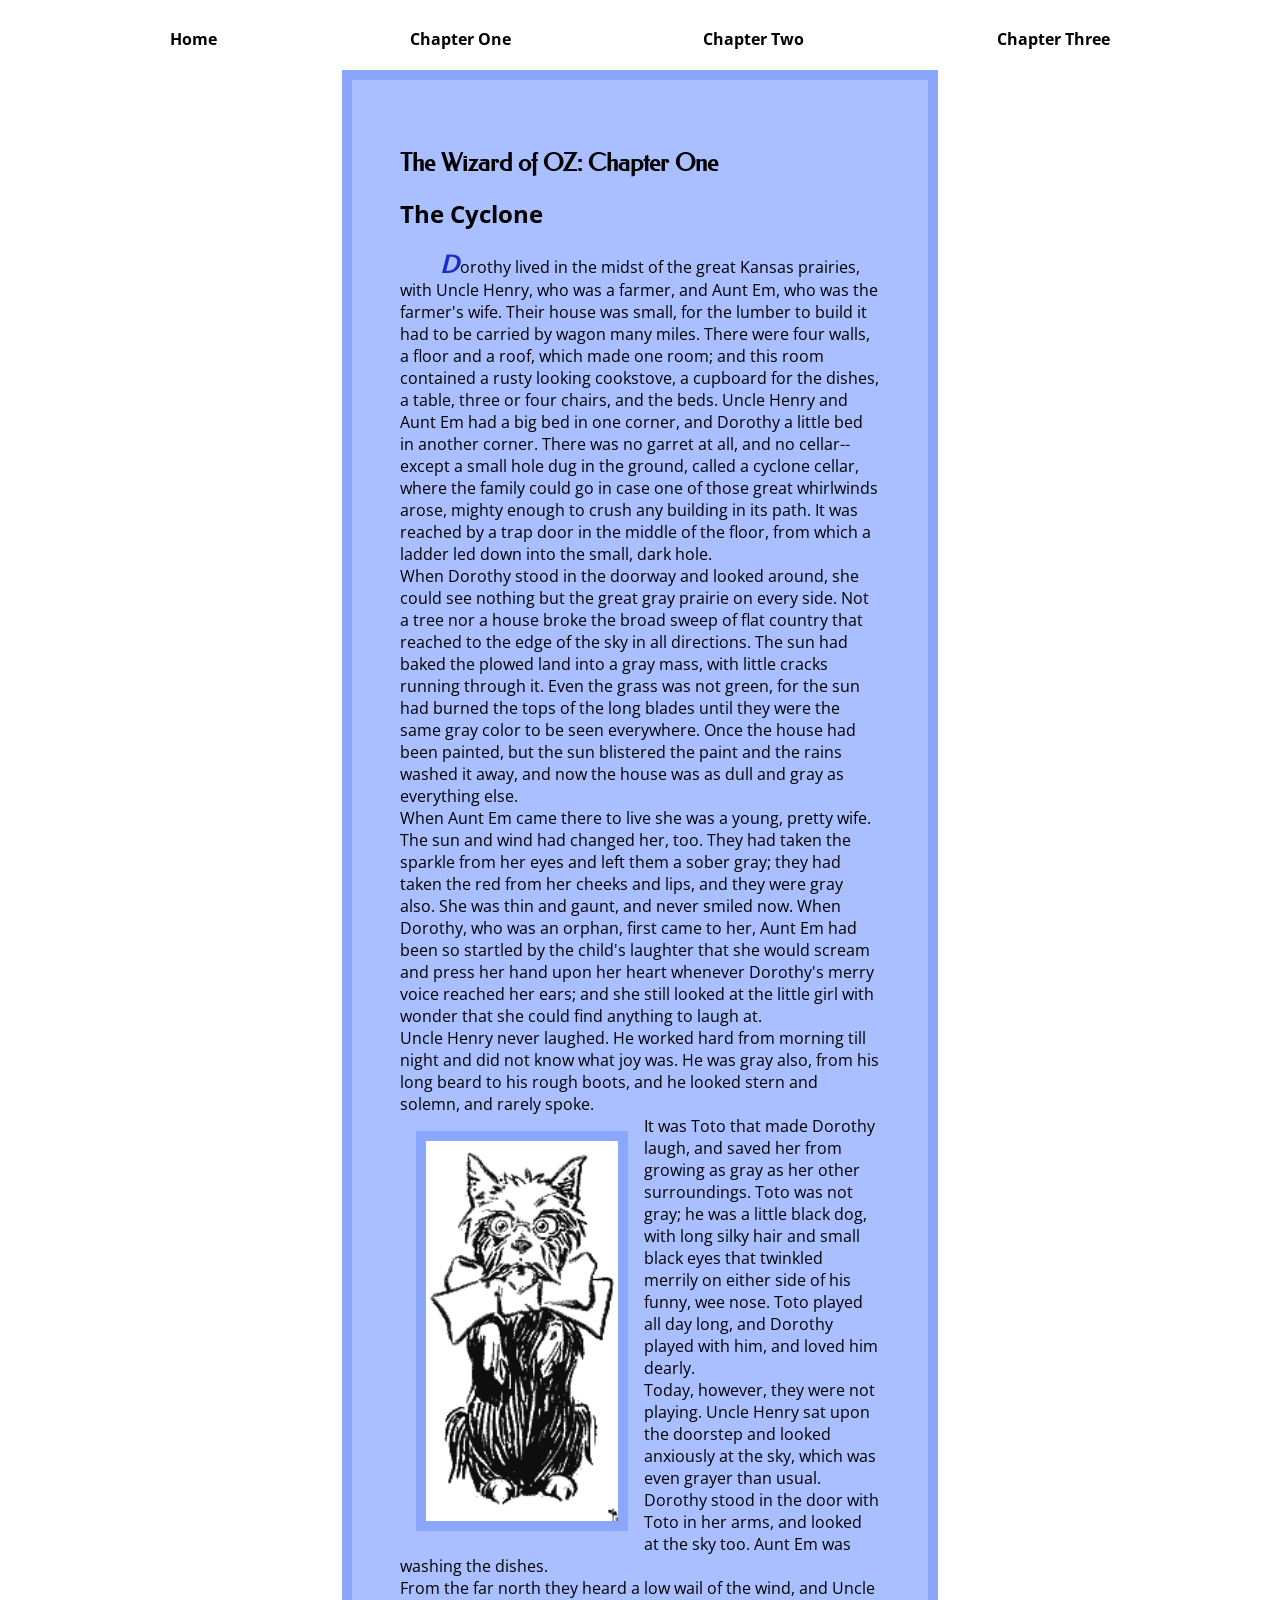
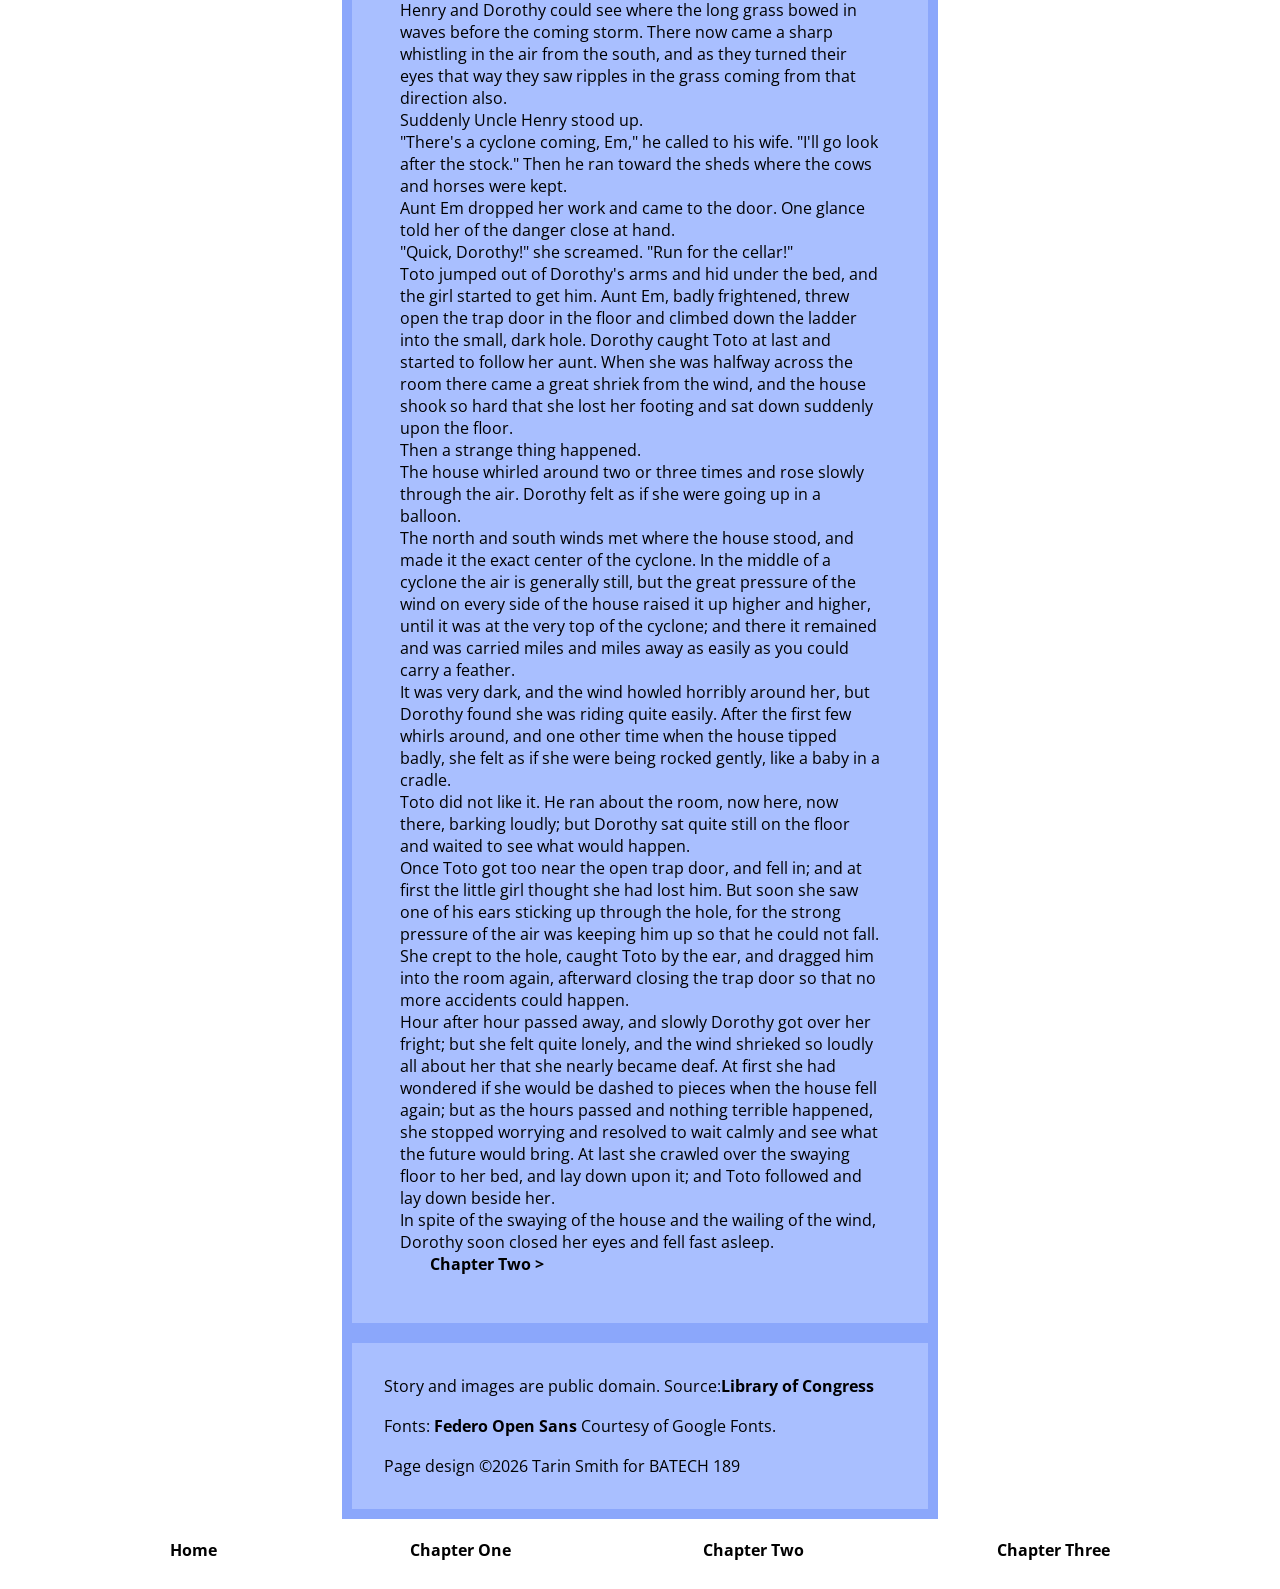
==== Ch1.html @ e9f1b011 "Webproject4" ====
<!doctype html>
<html lang="en">
    <head>
        <meta charset="UTF-8" />
        <title>Chapter Two: The Cyclone</title>
        <link rel="stylesheet" href="style.css" />
        <link
            href="https://fonts.googleapis.com/css2?family=Federo&family=Open+Sans:ital,wght@0,300..800;1,300..800&display=swap"
            rel="stylesheet" />
    </head>
    <body>
        <nav>
            <a href="index.html">Home</a>
            <a href="Ch1.html">Chapter One</a>
            <a href="Ch2.html">Chapter Two</a>
            <a href="Ch3.html">Chapter Three</a>
        </nav>

        <main>
            <section>
                <h1>The Wizard of OZ: Chapter One</h1>
                <h2>The Cyclone</h2>
                <p style="text-indent: 40px">
                    <span class="firstletter">D</span>orothy lived in the midst of the great Kansas prairies, with Uncle
                    Henry, who was a farmer, and Aunt Em, who was the farmer's wife. Their house was small, for the
                    lumber to build it had to be carried by wagon many miles. There were four walls, a floor and a roof,
                    which made one room; and this room contained a rusty looking cookstove, a cupboard for the dishes, a
                    table, three or four chairs, and the beds. Uncle Henry and Aunt Em had a big bed in one corner, and
                    Dorothy a little bed in another corner. There was no garret at all, and no cellar--except a small
                    hole dug in the ground, called a cyclone cellar, where the family could go in case one of those
                    great whirlwinds arose, mighty enough to crush any building in its path. It was reached by a trap
                    door in the middle of the floor, from which a ladder led down into the small, dark hole.
                </p>

                <p>
                    When Dorothy stood in the doorway and looked around, she could see nothing but the great gray
                    prairie on every side. Not a tree nor a house broke the broad sweep of flat country that reached to
                    the edge of the sky in all directions. The sun had baked the plowed land into a gray mass, with
                    little cracks running through it. Even the grass was not green, for the sun had burned the tops of
                    the long blades until they were the same gray color to be seen everywhere. Once the house had been
                    painted, but the sun blistered the paint and the rains washed it away, and now the house was as dull
                    and gray as everything else.
                </p>

                <p>
                    When Aunt Em came there to live she was a young, pretty wife. The sun and wind had changed her, too.
                    They had taken the sparkle from her eyes and left them a sober gray; they had taken the red from her
                    cheeks and lips, and they were gray also. She was thin and gaunt, and never smiled now. When
                    Dorothy, who was an orphan, first came to her, Aunt Em had been so startled by the child's laughter
                    that she would scream and press her hand upon her heart whenever Dorothy's merry voice reached her
                    ears; and she still looked at the little girl with wonder that she could find anything to laugh at.
                </p>

                <p>
                    Uncle Henry never laughed. He worked hard from morning till night and did not know what joy was. He
                    was gray also, from his long beard to his rough boots, and he looked stern and solemn, and rarely
                    spoke.
                </p>

                <img src="tonto.png" alt="Toto, Small dog" />

                <p>
                    It was Toto that made Dorothy laugh, and saved her from growing as gray as her other surroundings.
                    Toto was not gray; he was a little black dog, with long silky hair and small black eyes that
                    twinkled merrily on either side of his funny, wee nose. Toto played all day long, and Dorothy played
                    with him, and loved him dearly.
                </p>

                <p>
                    Today, however, they were not playing. Uncle Henry sat upon the doorstep and looked anxiously at the
                    sky, which was even grayer than usual. Dorothy stood in the door with Toto in her arms, and looked
                    at the sky too. Aunt Em was washing the dishes.
                </p>
                <p>
                    From the far north they heard a low wail of the wind, and Uncle Henry and Dorothy could see where
                    the long grass bowed in waves before the coming storm. There now came a sharp whistling in the air
                    from the south, and as they turned their eyes that way they saw ripples in the grass coming from
                    that direction also.
                </p>

                <p>Suddenly Uncle Henry stood up.</p>

                <p>
                    "There's a cyclone coming, Em," he called to his wife. "I'll go look after the stock." Then he ran
                    toward the sheds where the cows and horses were kept.
                </p>

                <p>Aunt Em dropped her work and came to the door. One glance told her of the danger close at hand.</p>

                <p>"Quick, Dorothy!" she screamed. "Run for the cellar!"</p>

                <p>
                    Toto jumped out of Dorothy's arms and hid under the bed, and the girl started to get him. Aunt Em,
                    badly frightened, threw open the trap door in the floor and climbed down the ladder into the small,
                    dark hole. Dorothy caught Toto at last and started to follow her aunt. When she was halfway across
                    the room there came a great shriek from the wind, and the house shook so hard that she lost her
                    footing and sat down suddenly upon the floor.
                </p>

                <p>Then a strange thing happened.</p>

                <p>
                    The house whirled around two or three times and rose slowly through the air. Dorothy felt as if she
                    were going up in a balloon.
                </p>

                <p>
                    The north and south winds met where the house stood, and made it the exact center of the cyclone. In
                    the middle of a cyclone the air is generally still, but the great pressure of the wind on every side
                    of the house raised it up higher and higher, until it was at the very top of the cyclone; and there
                    it remained and was carried miles and miles away as easily as you could carry a feather.
                </p>

                <p>
                    It was very dark, and the wind howled horribly around her, but Dorothy found she was riding quite
                    easily. After the first few whirls around, and one other time when the house tipped badly, she felt
                    as if she were being rocked gently, like a baby in a cradle.
                </p>

                <p>
                    Toto did not like it. He ran about the room, now here, now there, barking loudly; but Dorothy sat
                    quite still on the floor and waited to see what would happen.
                </p>

                <p>
                    Once Toto got too near the open trap door, and fell in; and at first the little girl thought she had
                    lost him. But soon she saw one of his ears sticking up through the hole, for the strong pressure of
                    the air was keeping him up so that he could not fall. She crept to the hole, caught Toto by the ear,
                    and dragged him into the room again, afterward closing the trap door so that no more accidents could
                    happen.
                </p>

                <p>
                    Hour after hour passed away, and slowly Dorothy got over her fright; but she felt quite lonely, and
                    the wind shrieked so loudly all about her that she nearly became deaf. At first she had wondered if
                    she would be dashed to pieces when the house fell again; but as the hours passed and nothing
                    terrible happened, she stopped worrying and resolved to wait calmly and see what the future would
                    bring. At last she crawled over the swaying floor to her bed, and lay down upon it; and Toto
                    followed and lay down beside her.
                </p>

                <p>
                    In spite of the swaying of the house and the wailing of the wind, Dorothy soon closed her eyes and
                    fell fast asleep.
                </p>

                <a href="Ch2.html">Chapter Two &gt;</a>
            </section>

            <footer id="footer">
                <p>
                    Story and images are public domain. Source:<a href="https://www.loc.gov/item/03032405/"
                        >Library of Congress</a
                    >
                </p>
                <br />
                <p>
                    Fonts:
                    <a href="https://fonts.google.com/specimen/Federo/license?preview.script=Latn&query=Cyreal"
                        >Federo </a
                    ><a href="https://fonts.google.com/specimen/Open+Sans/license?query=open+sans">Open Sans </a>
                    Courtesy of Google Fonts.
                </p>
                <br />
                <p>Page design &copy;2026 Tarin Smith for BATECH 189</p>
            </footer>

            <nav>
                <a href="index.html">Home</a>
                <a href="Ch1.html">Chapter One</a>
                <a href="Ch2.html">Chapter Two</a>
                <a href="Ch3.html">Chapter Three</a>
            </nav>
        </main>
    </body>
</html>
---- style.css ----
h1 {
    font-family: Federo, sans-serif;
    font-size: 1;
}

h2 {
    font-family: Open Sans;
}

p {
    text-align: Left;
    font-family: Open Sans;
    max-width: 30em;
}

a {
    font-family: Open Sans;
    font-weight: bold;
    max-width: 30em;
    padding: 20px 30px;
    text-decoration: none;
    color: black;
}

section {
    border: 10px solid #8ba7fb;
    padding: 3em;
    margin: 2em;
    max-width: 30em;
    background-color: #a9bfff;

    margin-top: 0;
    margin-bottom: 0;
    margin-left: auto;
    margin-right: auto;
}

nav {
    display: flex;
    flex-direction: row;
    justify-content: space-evenly;
}

.firstletter {
    font-family: Federo, serif;
    font-style: italic;
    font-weight: bold;
    color: #1b2cca;
    font-size: x-large;
    padding-right: 0.07em;
}
#imgForcover {
  width: 50%;
    border: 10px dashed #8ba7fb;
    margin: 1em;
    float: none;
    display:flex;
    justify-content: center;
}
img {
    width: 40%;
    border: 10px solid #8ba7fb;
    margin: 1em;
    float: inline-start;
}
footer {
    
    padding: 2em;
    background-color:#a9bfff;
    border: 10px solid #8ba7fb;
    
    max-width: 32em;
    
    margin-top: 0;
    margin-bottom: 0;
    margin-left: auto;
    margin-right: auto;
}
#footer a, p {
    font-family: Open Sans;
    max-width: 50em;
    padding: 0;
    margin:0;
}
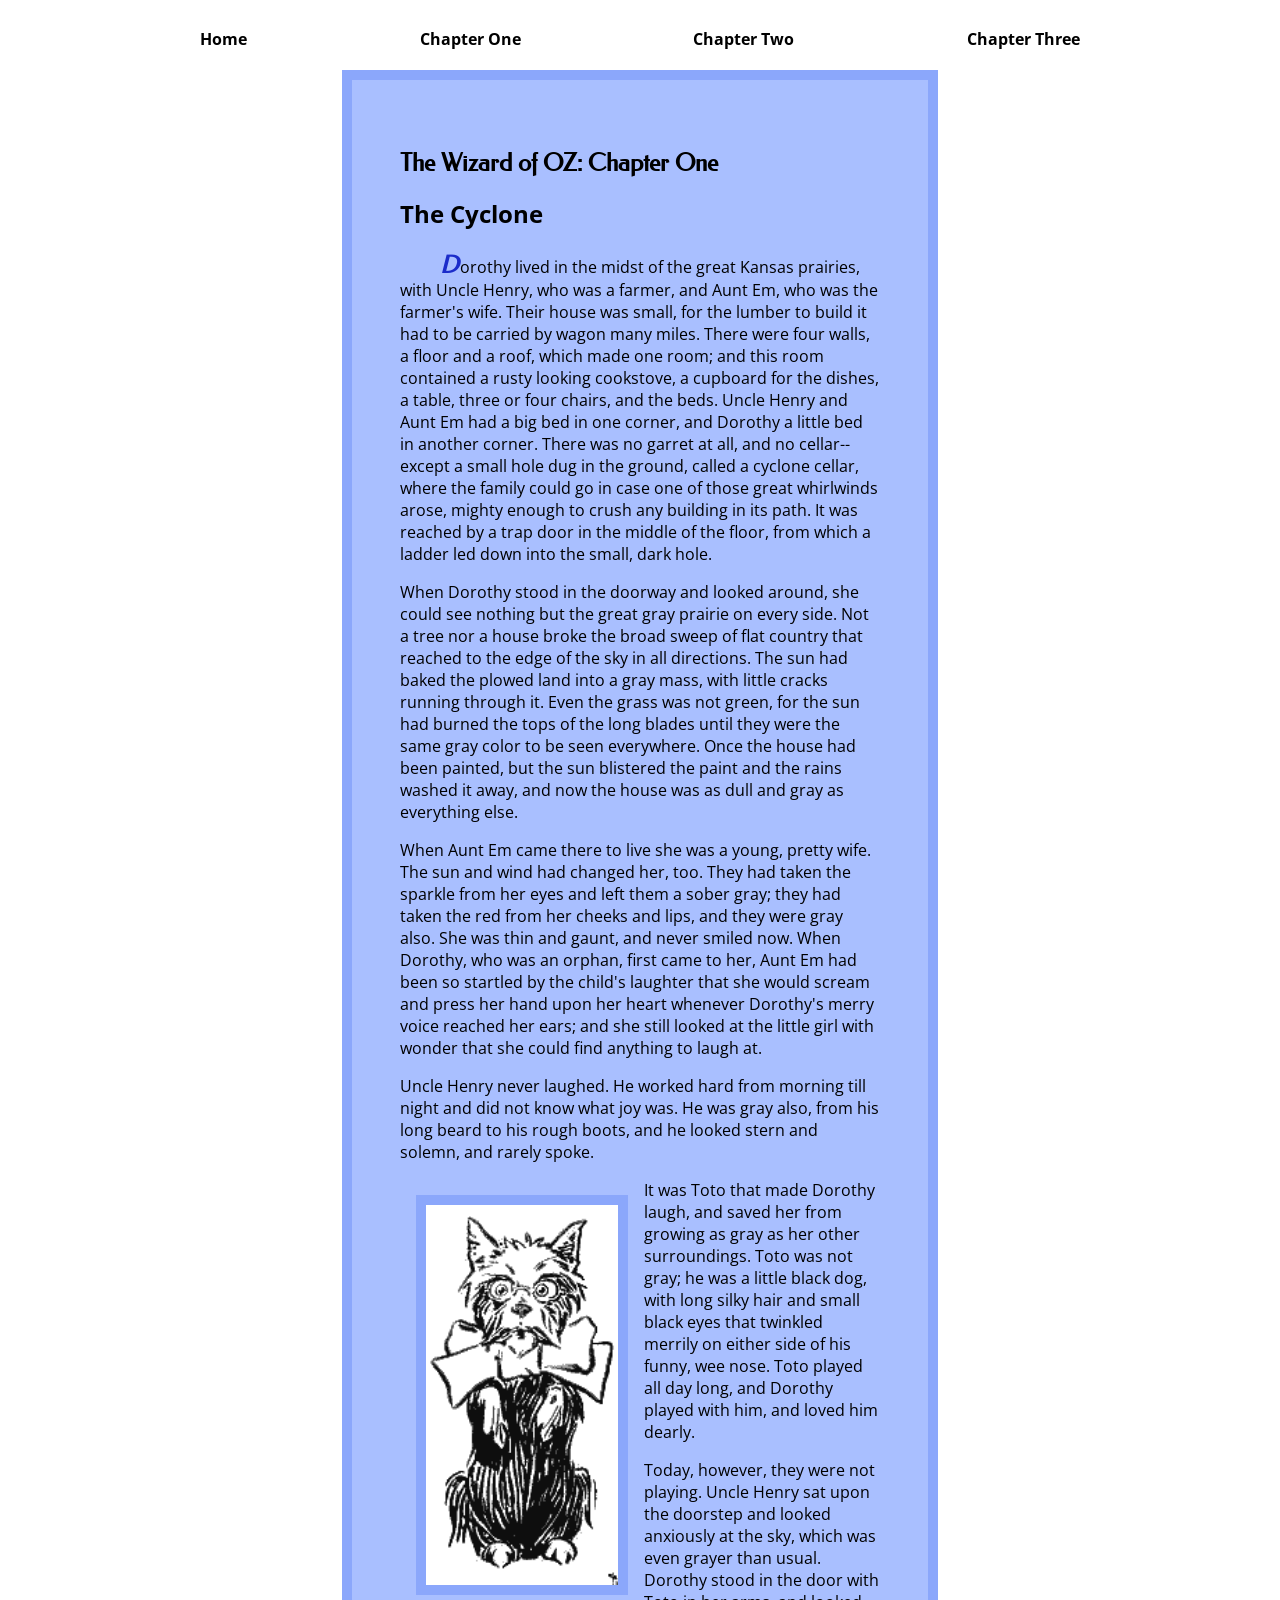
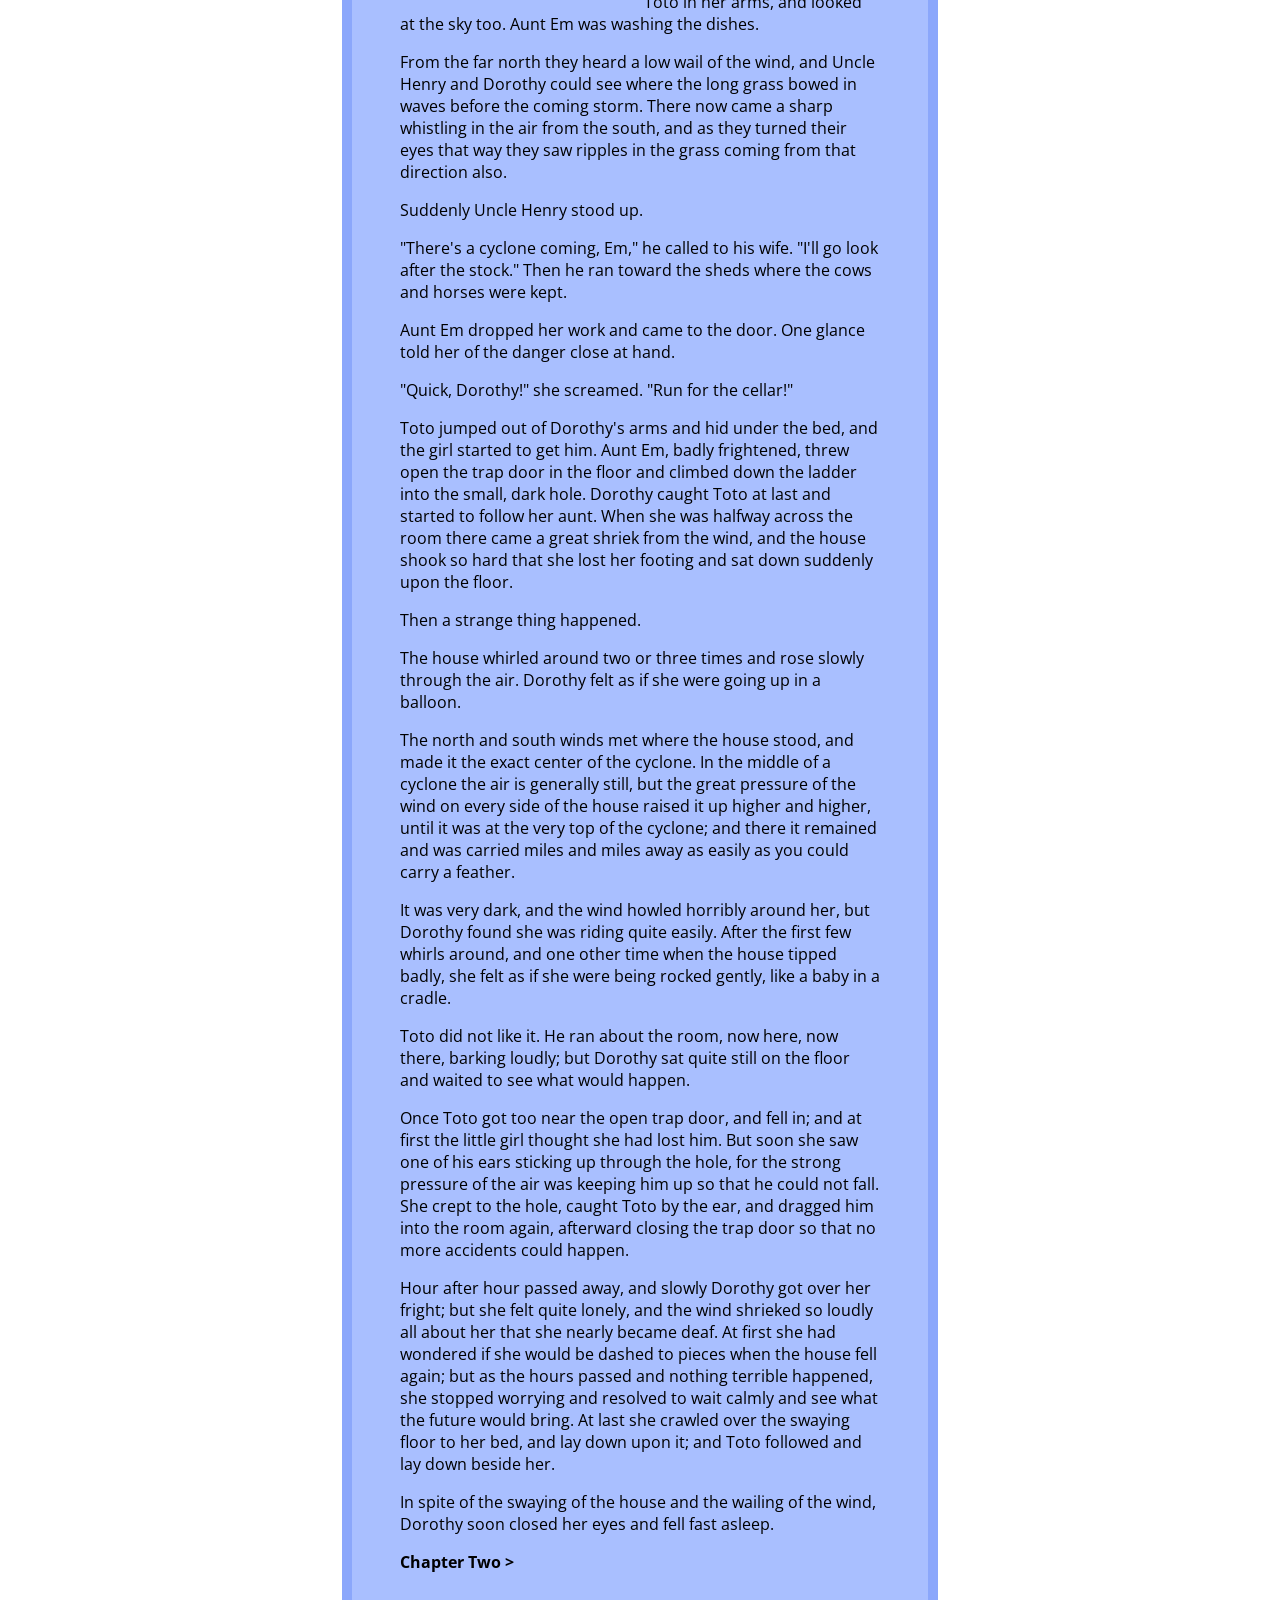
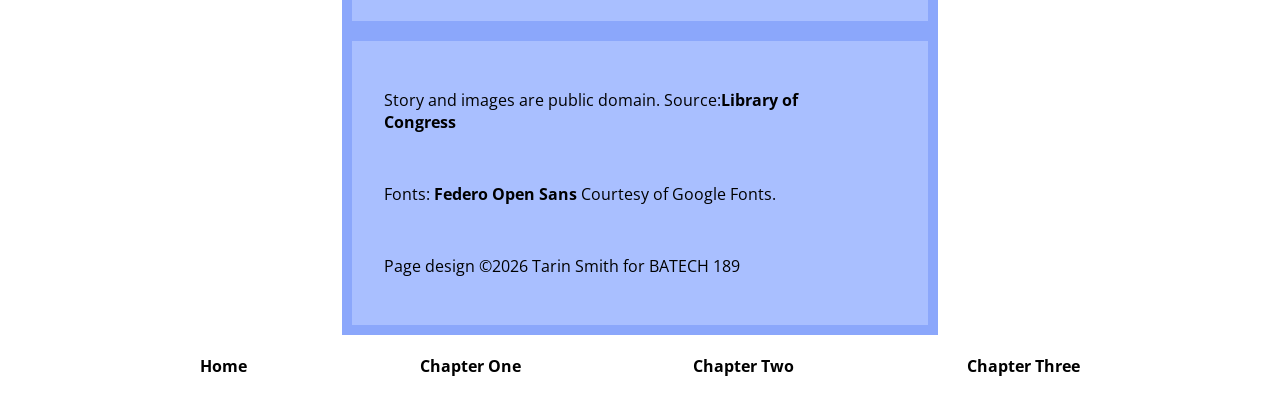
==== commit 83f2e147: "Webproject 4" ====
--- a/Ch1.html
+++ b/Ch1.html
@@ -13,7 +13,7 @@
             <a href="index.html">Home</a>
             <a href="Ch1.html">Chapter One</a>
             <a href="Ch2.html">Chapter Two</a>
-            <a href="Ch3.html">Chapter Three</a>
+            <a href="Ch3.html">Chapter Three </a>
         </nav>
 
         <main>
@@ -31,7 +31,7 @@
                     great whirlwinds arose, mighty enough to crush any building in its path. It was reached by a trap
                     door in the middle of the floor, from which a ladder led down into the small, dark hole.
                 </p>
-
+ 
                 <p>
                     When Dorothy stood in the doorway and looked around, she could see nothing but the great gray
                     prairie on every side. Not a tree nor a house broke the broad sweep of flat country that reached to
--- a/style.css
+++ b/style.css
@@ -17,7 +17,6 @@
     font-family: Open Sans;
     font-weight: bold;
     max-width: 30em;
-    padding: 20px 30px;
     text-decoration: none;
     color: black;
 }
@@ -39,6 +38,7 @@
     display: flex;
     flex-direction: row;
     justify-content: space-evenly;
+    padding: 20px;
 }
 
 .firstletter {
@@ -50,11 +50,11 @@
     padding-right: 0.07em;
 }
 #imgForcover {
-  width: 50%;
+    width: 50%;
     border: 10px dashed #8ba7fb;
     margin: 1em;
     float: none;
-    display:flex;
+    display: flex;
     justify-content: center;
 }
 img {
@@ -64,21 +64,14 @@
     float: inline-start;
 }
 footer {
-    
     padding: 2em;
-    background-color:#a9bfff;
+    background-color: #a9bfff;
     border: 10px solid #8ba7fb;
-    
+
     max-width: 32em;
-    
+
     margin-top: 0;
     margin-bottom: 0;
     margin-left: auto;
     margin-right: auto;
 }
-#footer a, p {
-    font-family: Open Sans;
-    max-width: 50em;
-    padding: 0;
-    margin:0;
-}
